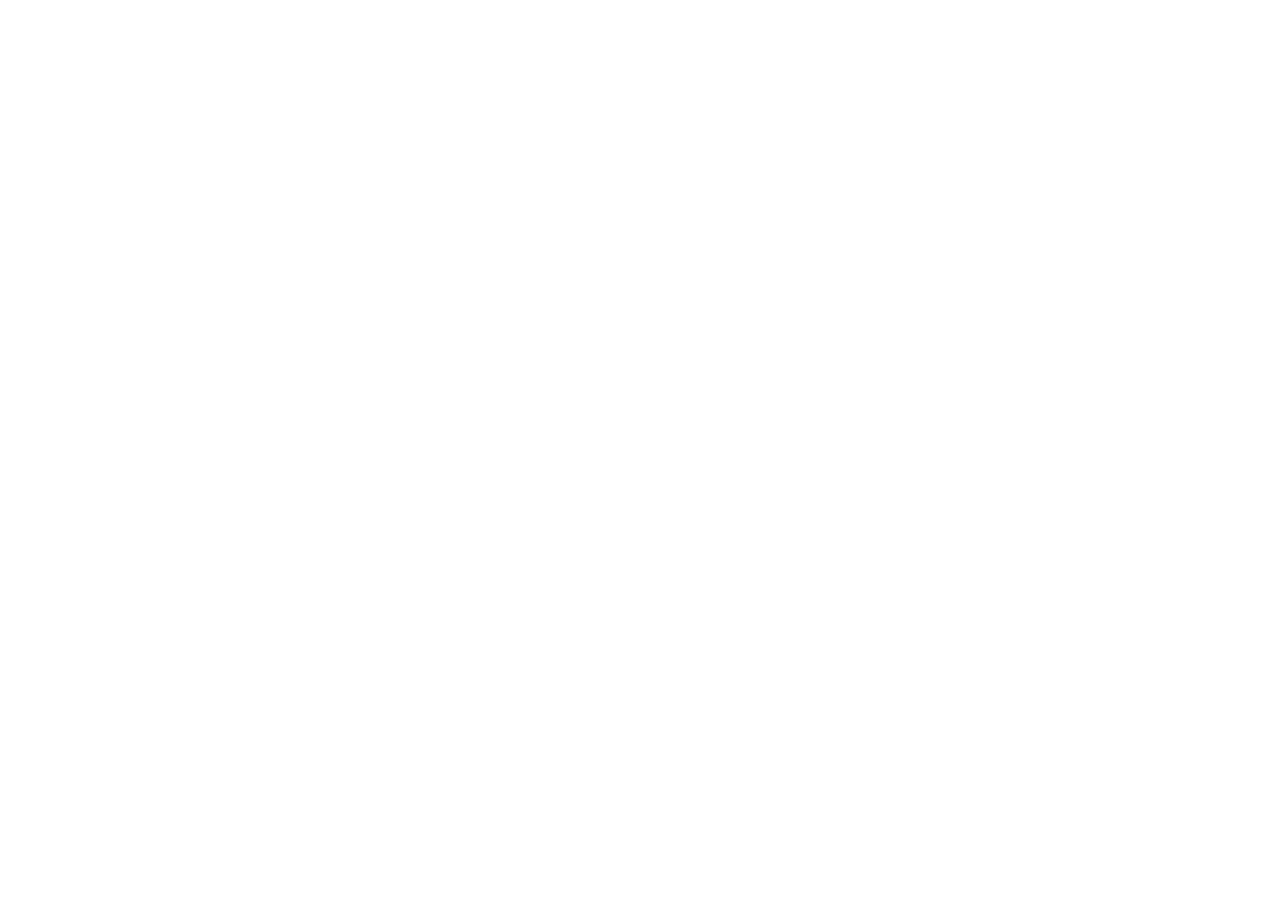
==== index.html @ 9f411945 "Criei a página principal" ====
<!DOCTYPE html>
<html lang="pt-br">
<head>
    <meta charset="UTF-8">
    <meta http-equiv="X-UA-Compatible" content="IE=edge">
    <meta name="viewport" content="width=device-width, initial-scale=1.0">
    <link rel="shortcut icon" href="favicon.ico" type="image/x-icon">
    <title>Document</title>
</head>
<body>
    
</body>
</html>
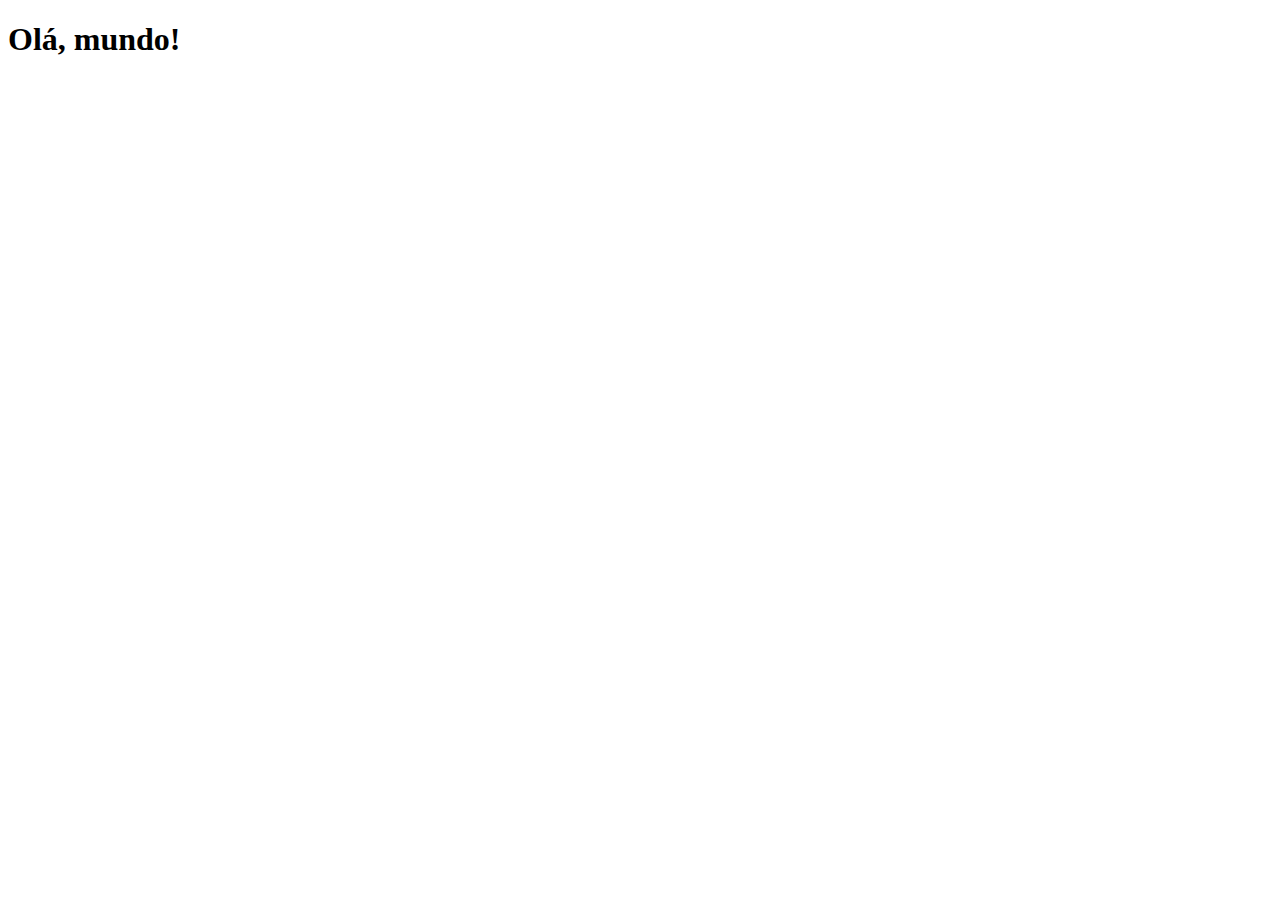
==== commit fc703f2c: "Update index.html" ====
--- a/index.html
+++ b/index.html
@@ -5,9 +5,9 @@
     <meta http-equiv="X-UA-Compatible" content="IE=edge">
     <meta name="viewport" content="width=device-width, initial-scale=1.0">
     <link rel="shortcut icon" href="favicon.ico" type="image/x-icon">
-    <title>Document</title>
+    <title>Projeto Redes Sociais</title>
 </head>
 <body>
-    
+    <h1>Olá, mundo!</h1>
 </body>
 </html>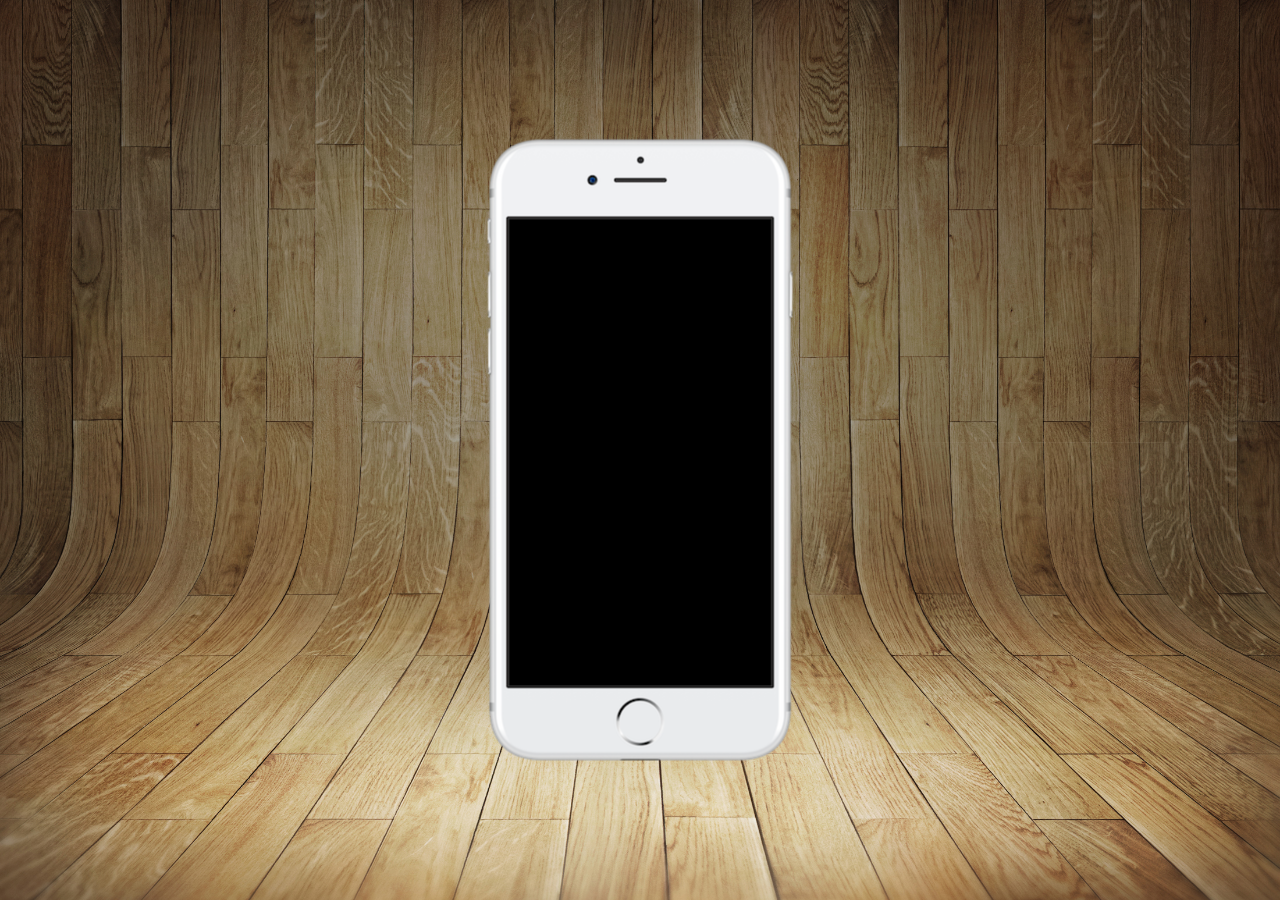
==== commit a1440541: "Criei as CSS" ====
--- a/index.html
+++ b/index.html
@@ -5,9 +5,17 @@
     <meta http-equiv="X-UA-Compatible" content="IE=edge">
     <meta name="viewport" content="width=device-width, initial-scale=1.0">
     <link rel="shortcut icon" href="favicon.ico" type="image/x-icon">
+    <link rel="stylesheet" href="estilos/style.css">
     <title>Projeto Redes Sociais</title>
 </head>
 <body>
-    <h1>Olá, mundo!</h1>
+    <main>
+        <section id="telefone">
+
+        </section>
+        <section id="redes-sociais">
+
+        </section>
+    </main>
 </body>
 </html>--- a/estilos/style.css
+++ b/estilos/style.css
@@ -0,0 +1,34 @@
+@charset "UTF-8";
+
+* {
+    margin: 0px;
+    padding: 0px;
+    font-family: Arial, Helvetica, sans-serif;
+}
+
+html, body {
+    height: 100vh;
+    width: 100vw;
+    background-color: black;
+}
+
+body {
+    background: url('../imagens/fundo-madeira.jpg') no-repeat top center;
+    background-size: cover;
+    background-attachment: fixed;
+}
+
+main {
+    position: relative;
+    height: 100vh;
+}
+
+section#telefone {
+    position: absolute;
+    top: 50%;
+    left: 50%;
+    transform: translate(-50%, -50%);
+    height: 627px;
+    width: 311px;
+    background: url(../imagens/frame-iphone.png) no-repeat;
+}
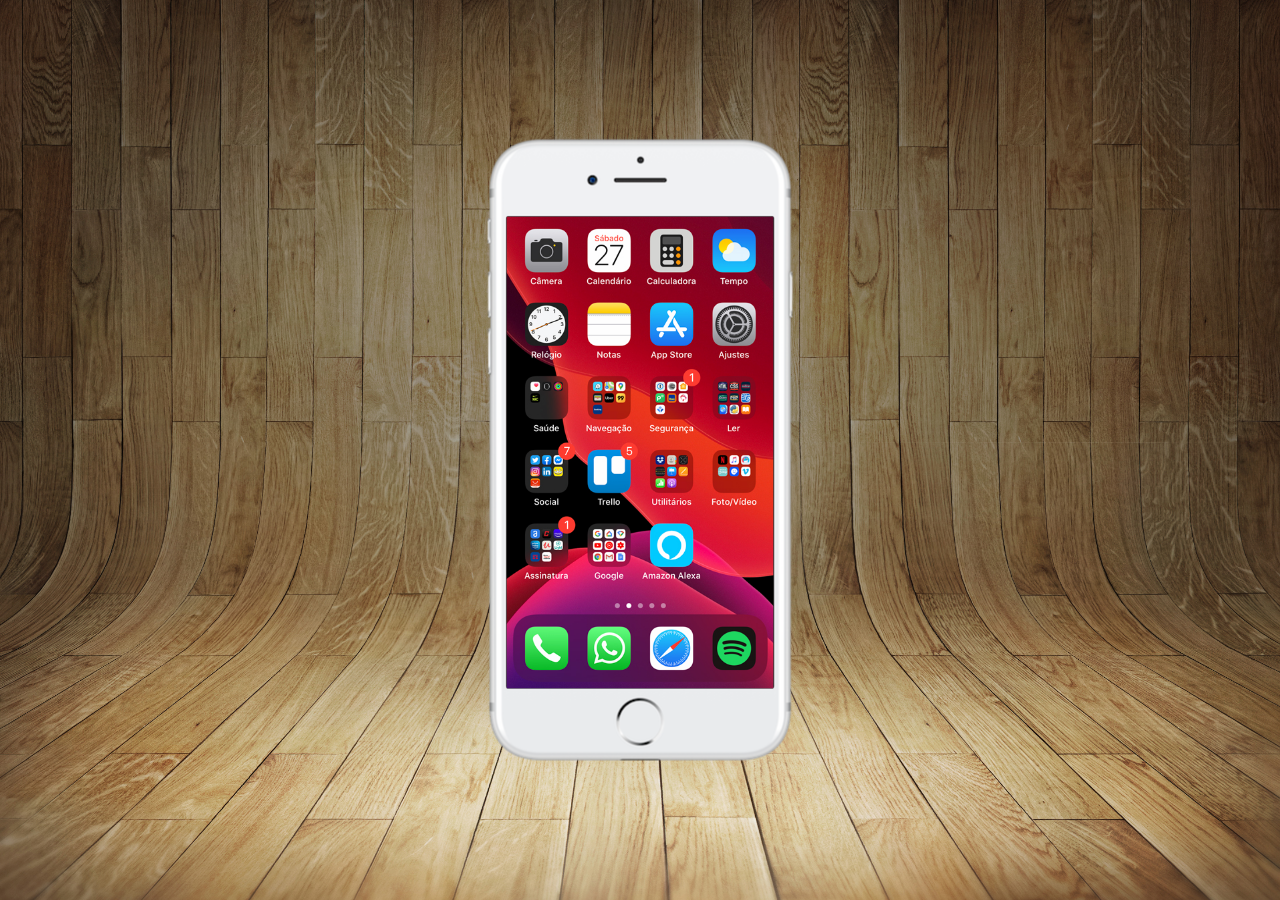
==== commit 59fe097a: "Criei a tela home" ====
--- a/index.html
+++ b/index.html
@@ -11,7 +11,7 @@
 <body>
     <main>
         <section id="telefone">
-
+            <iframe src="home.html" name="tela" id="tela" frameborder="0"></iframe>
         </section>
         <section id="redes-sociais">
 
--- a/estilos/style.css
+++ b/estilos/style.css
@@ -32,3 +32,11 @@
     width: 311px;
     background: url(../imagens/frame-iphone.png) no-repeat;
 }
+
+iframe#tela {
+    position: relative;
+    top: 80px;
+    left: 22px;
+    width: 267px;
+    height: 472px;
+}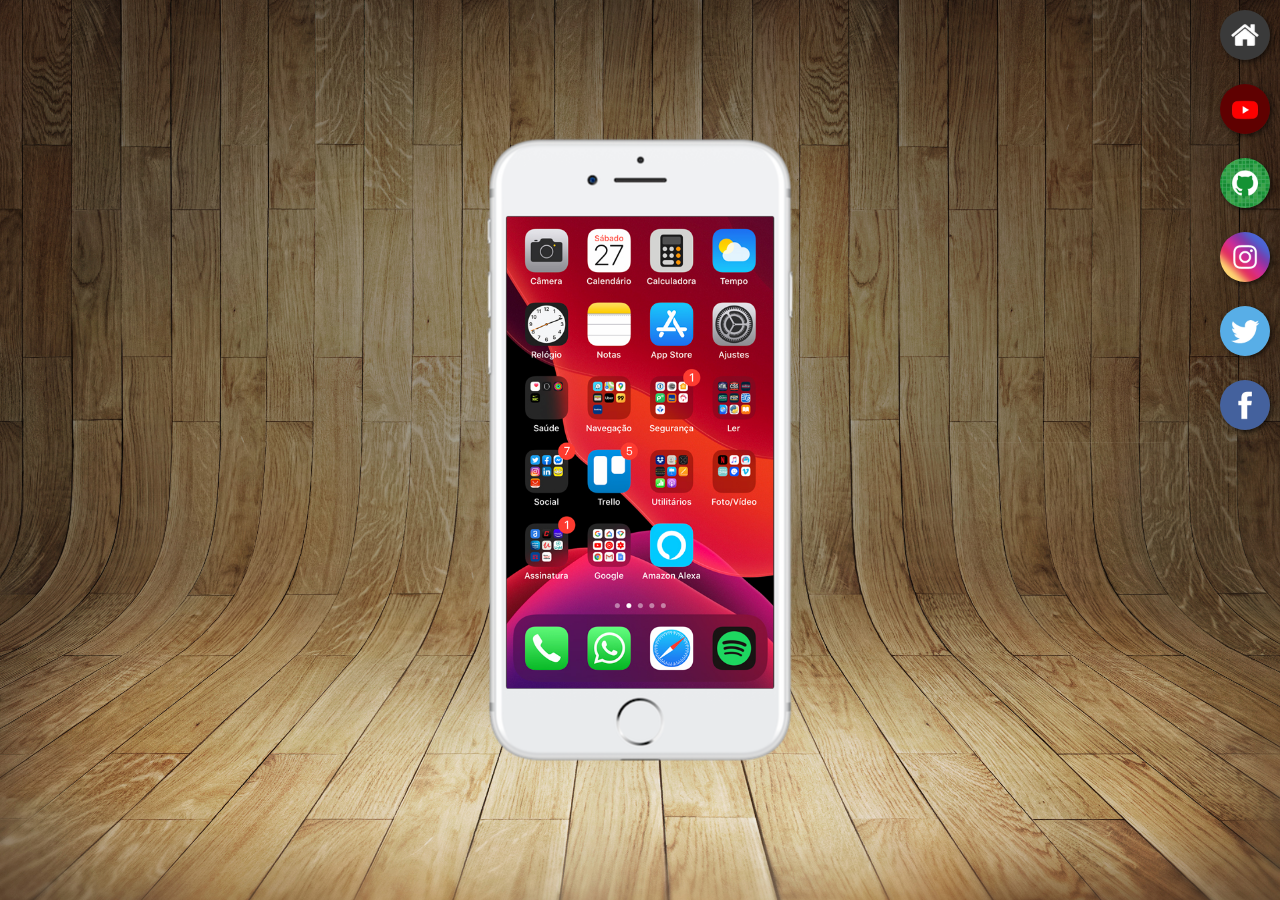
==== commit 963c7215: "Criei botões na lateral" ====
--- a/index.html
+++ b/index.html
@@ -14,7 +14,12 @@
             <iframe src="home.html" name="tela" id="tela" frameborder="0"></iframe>
         </section>
         <section id="redes-sociais">
-
+            <a href="#" target="tela"><img src="imagens/logo-home.jpg" alt="Home"></a><br>
+            <a href="#" target="tela"><img src="imagens/logo-youtube.jpg" alt="Youtube"></a><br>
+            <a href="#" target="tela"><img src="imagens/logo-github.jpg" alt="Github"></a><br>
+            <a href="#" target="tela"><img src="imagens/logo-instagram.jpg" alt="Instagram"></a><br>
+            <a href="#" target="tela"><img src="imagens/logo-twitter.jpg" alt="Twitter"></a><br>
+            <a href="#" target="tela"><img src="imagens/logo-facebook.jpg" alt="Facebook"></a><br>
         </section>
     </main>
 </body>
--- a/estilos/style.css
+++ b/estilos/style.css
@@ -39,4 +39,23 @@
     left: 22px;
     width: 267px;
     height: 472px;
+}
+
+section#redes-sociais {
+    text-align: right;
+}
+
+section#redes-sociais img {
+    width: 50px;
+    margin: 10px;
+    border-radius: 50%;
+    box-shadow: 2px 2px 5px rgba(0, 0, 0, 0.600);
+    box-sizing: border-box;
+}
+
+section#redes-sociais img:hover {
+    border: 2px solid rgba(255, 255, 255, 0.601);
+    transform: translate(-2px, -2px);
+    box-shadow: 5px 5px 10px rgba(0, 0, 0, 0.600);
+    transition: transform .3s, border .5s;
 }